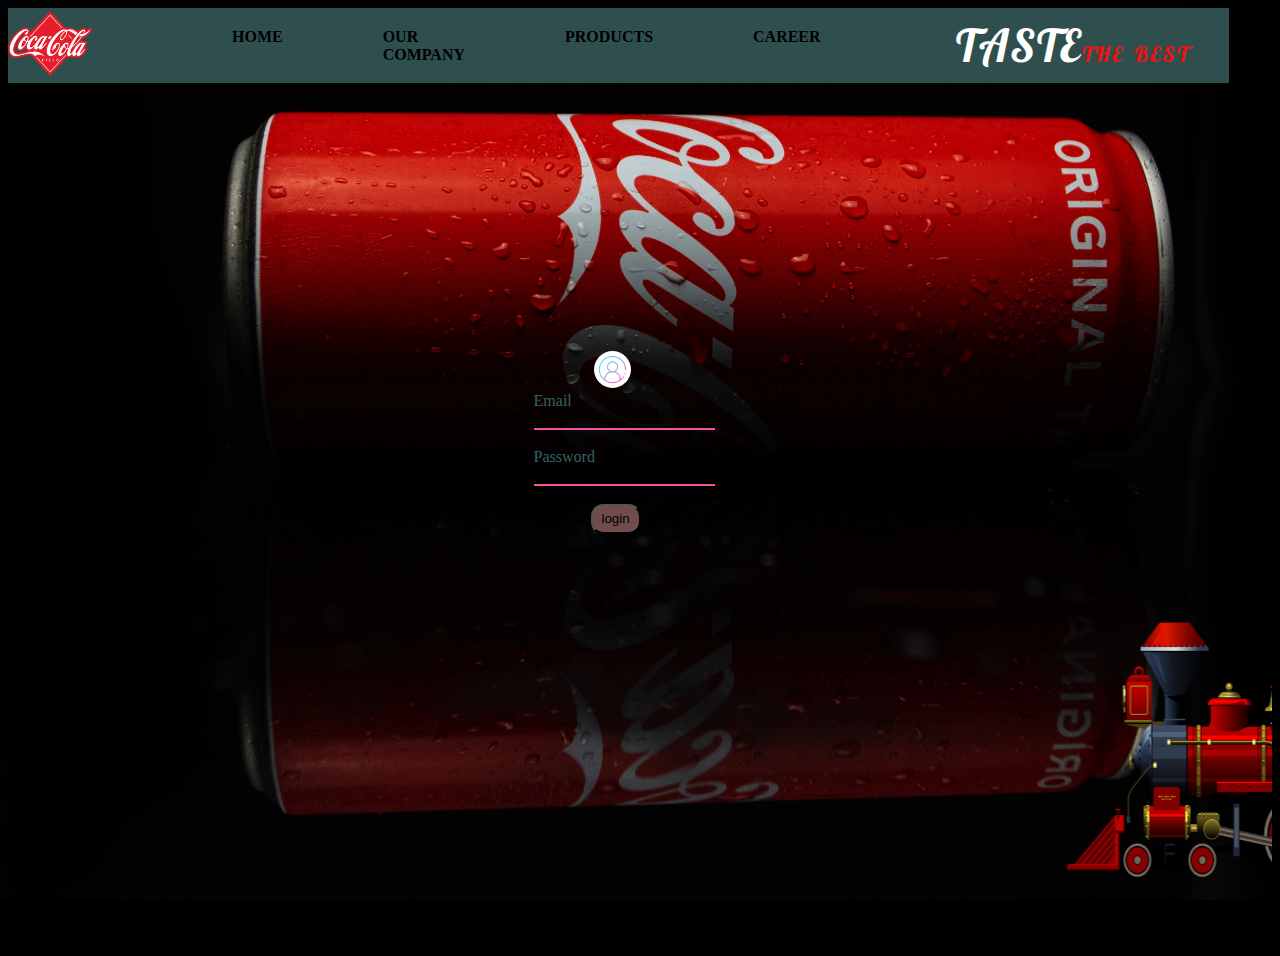
==== index.html @ d0892e7a "Add files via upload" ====
<!DOCTYPE html>
<html lang="en">
<head>
    <meta charset="UTF-8">
    <meta http-equiv="X-UA-Compatible" content="IE=edge">
    <meta name="viewport" content="width=device-width, initial-scale=1.0">
    <link rel="stylesheet" href="/css/index.css">
    <link rel="preconnect" href="https://fonts.googleapis.com">
<link rel="preconnect" href="https://fonts.gstatic.com" crossorigin>
<link href="https://fonts.googleapis.com/css2?family=Edu+TAS+Beginner&family=Lobster&family=Ubuntu:wght@300&display=swap" rel="stylesheet">
        <title>THE COCO-COLA</title>
        <style>
            body{
                background-color: black;
            }
           form{
            /* margin-top: 10px; */
            margin-left: 20px;
            color:rgb(56, 99, 99);
            position: relative;
            /* top: -50px; */
            width: 30%;
        
           }
           form:hover
           {
            transform:scale(1.1);
            transition:all 1s;
           }
           button
           {
            margin-left: 57px;
            border-radius: 12px;
            height: 30px;
            width: 50px;
            background-color: rgb(114, 76, 76);
            
           }
           button:hover
           {

            transform:scale(1.1);
            transition: all 3s;
            background-color: rgb(189, 103, 177);
            

           }
           input
           {
            background-color:transparent;
            color: rgb(221, 104, 202);
            border: none;
            outline: none;
            border-bottom: 2px solid rgb(243, 80, 162);
            /* border: 0px solid rgb(211, 13, 79); */
           }
           
           
        </style>
<body>
    <div class="container">
        <div class="nav"> <img src="/img/text cococola.png" alt=""></div>
 <ol class="list">
            <li><a href="/index.html">HOME</a> </li>
            <li><a href="/HTML/service.html">OUR COMPANY</a> </li>
            <li><a href="/HTML/product.html" target="_parent"> PRODUCTS</a> </li>
            <li><a href="/HTML/career.html">CAREER</a></li>
            
        </ol>
        <div class="quote">
             <span id="span">TASTE</span><span>THE BEST</span>
        </div>

    </div>
    <div class="log">
    <div class="login">
        
        <img src="/img/login.png" alt="">

    </div>
       
    
    <form action="">
        <label for="email" >Email</label><br>
        <input type="email" id="email" required><br><br>
        <label for="password">Password</label><br>
        <input type="password" id="password" required><br><br>
        <button type="submit">login </button>
        
    </form>
</div>
    
    <div class="images">
        <marquee behavior="scroll" direction="left" scrollamount="20">
            <img src="/img/train.png" alt="" id="train">
        <img id="i1"src="/img/special.jpg" alt="">
        <img id="i3" id="i2" src="/img/special2.jpg" alt="">
        <img id="i4" src="/img/cola1.jpg" alt="">
        <img id="i5"src="/img/cola2.jpg" alt="">
        <img id="i6"src="/img/cola3.jpg" alt="">
        </marquee>

    </div>
    

</body>
</html>
---- css/index.css ----
body{
    /* background-color:black; */
    background-image: url(/img/COCOCOLA.jpg);
    background-repeat:no-repeat;
    background-size: cover;
    background-attachment: fixed;
    /* background-attachment:; */
   
}
.container
{
    width:max-content;
    background-color: darkslategrey;
     display: flex; 
     align-items: center;
position: sticky;
z-index: 1;
top: 0px;
}


.nav img{
    height: 71px;
    width: 84px;
}
.list{
    display: flex;
    width: 100%;
     /* justify-content: space-between;  */
     list-style: none;
     
    }
    .list li{
        font-weight: bold;
        margin-left: 100px;
    }
    .list li a{
    text-decoration: none;
    color:black;
}
#span{
    font-size: 2em;
    color: white;
margin: 0;
}
.quote
{
    font-family: 'Lobster', cursive;
    margin-left: 135px;
    width: 100%;
    font-size: 22px;
    letter-spacing: 2px;
    word-spacing: 3px;
    color:#f01111;
    text-shadow: 2px 2px  darkslategrey;

}
.login {
    display: inline-block;
}
.login img{
    color: black;
    height: 37px;
    width: 37px;
    border-radius: 150%;
    margin-top: 15%;
    margin-left: 80px;
    
}

.log{
    margin-top: 250px;
    margin-left: 40%;
}
 
.images 
{
    display: flex;
    margin-top: 50px;
    justify-content: space-between;
    justify-content: space-evenly;
    width: 100%;
   
}
.images img{
    height: 300px;
    width: 300px;
    border-radius: 20px;
  padding: 0px 10px;
    margin-bottom: 60px;
}
#train{
    height: 300px;
    width: 700px;
}

 
 #i1:hover{
transform:scale(1.2);
    transition:all 2s;
  }  
   #i2:hover{
transform:scale(1.1);
    transition: all 2s;
  }  
   #i3:hover{
transform:scale(1.1);
    transition: all 2s;
  }  
   #i4:hover{
transform:scale(1.1);
    transition: all 2s;
  }  
   #i5:hover{
transform:scale(1.1);
    transition: all 2s;
  } 
   #i6:hover{
transform:scale(1.1);
    transition: all 2s;
  }
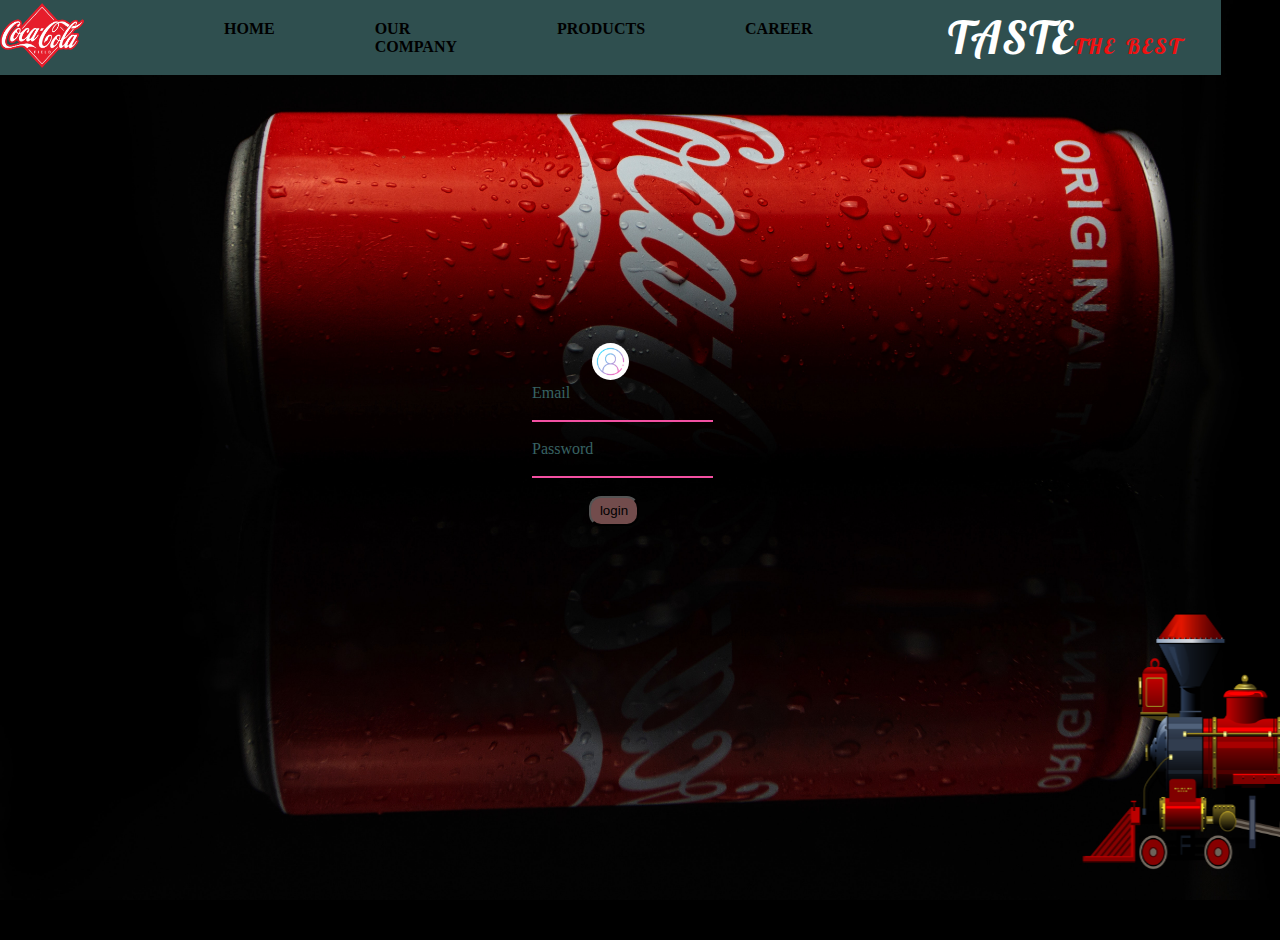
==== commit e842970f: "Minor changes on Navigation Bar" ====
--- a/index.html
+++ b/index.html
@@ -9,54 +9,7 @@
 <link rel="preconnect" href="https://fonts.gstatic.com" crossorigin>
 <link href="https://fonts.googleapis.com/css2?family=Edu+TAS+Beginner&family=Lobster&family=Ubuntu:wght@300&display=swap" rel="stylesheet">
         <title>THE COCO-COLA</title>
-        <style>
-            body{
-                background-color: black;
-            }
-           form{
-            /* margin-top: 10px; */
-            margin-left: 20px;
-            color:rgb(56, 99, 99);
-            position: relative;
-            /* top: -50px; */
-            width: 30%;
-        
-           }
-           form:hover
-           {
-            transform:scale(1.1);
-            transition:all 1s;
-           }
-           button
-           {
-            margin-left: 57px;
-            border-radius: 12px;
-            height: 30px;
-            width: 50px;
-            background-color: rgb(114, 76, 76);
-            
-           }
-           button:hover
-           {
-
-            transform:scale(1.1);
-            transition: all 3s;
-            background-color: rgb(189, 103, 177);
-            
-
-           }
-           input
-           {
-            background-color:transparent;
-            color: rgb(221, 104, 202);
-            border: none;
-            outline: none;
-            border-bottom: 2px solid rgb(243, 80, 162);
-            /* border: 0px solid rgb(211, 13, 79); */
-           }
-           
-           
-        </style>
+      
 <body>
     <div class="container">
         <div class="nav"> <img src="/img/text cococola.png" alt=""></div>
--- a/css/index.css
+++ b/css/index.css
@@ -1,5 +1,6 @@
 body{
-    /* background-color:black; */
+    background-color:black;
+    margin: 0;
     background-image: url(/img/COCOCOLA.jpg);
     background-repeat:no-repeat;
     background-size: cover;
@@ -9,6 +10,7 @@
 }
 .container
 {
+    margin: 0;
     width:max-content;
     background-color: darkslategrey;
      display: flex; 
@@ -23,7 +25,9 @@
     height: 71px;
     width: 84px;
 }
-.list{
+.list
+{
+    margin :0;
     display: flex;
     width: 100%;
      /* justify-content: space-between;  */
@@ -119,5 +123,45 @@
 transform:scale(1.1);
     transition: all 2s;
   }   
+  form{
+    /* margin-top: 10px; */
+    margin-left: 20px;
+    color:rgb(56, 99, 99);
+    position: relative;
+    /* top: -50px; */
+    width: 30%;
 
+   }
+   form:hover
+   {
+    transform:scale(1.1);
+    transition:all 1s;
+   }
+   button
+   {
+    margin-left: 57px;
+    border-radius: 12px;
+    height: 30px;
+    width: 50px;
+    background-color: rgb(114, 76, 76);
+    
+   }
+   button:hover
+   {
 
+    transform:scale(1.1);
+    transition: all 3s;
+    background-color: rgb(189, 103, 177);
+    
+
+   }
+   input
+   {
+    background-color:transparent;
+    color: rgb(221, 104, 202);
+    border: none;
+    outline: none;
+    border-bottom: 2px solid rgb(243, 80, 162);
+    /* border: 0px solid rgb(211, 13, 79); */
+   }
+
